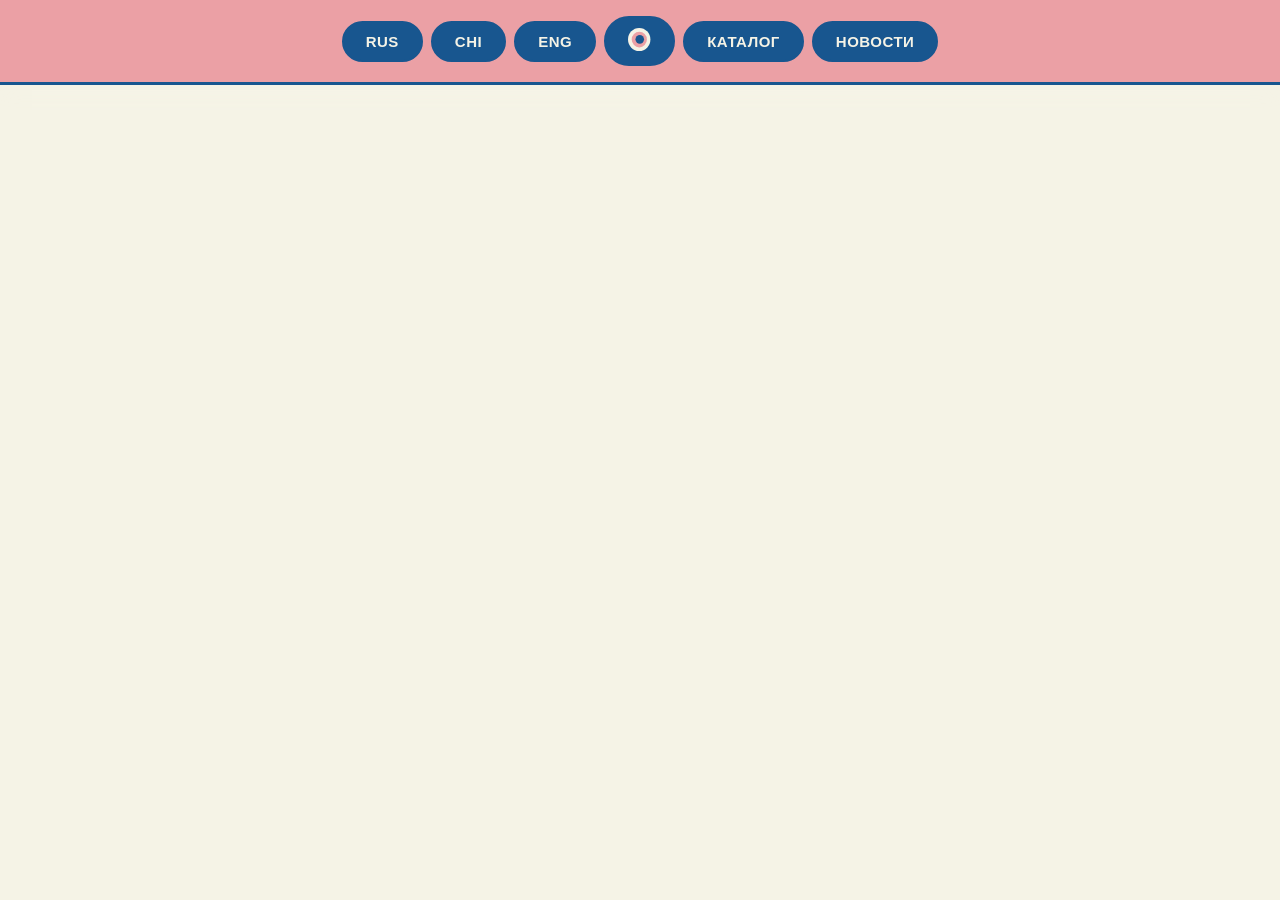
==== index6.html @ 97d3610a "4" ====
<!doctype html>
<html lang="ru">
  <head>
    <meta charset="UTF-8" />
    <meta name="viewport" content="width=device-width, initial-scale=1.0" />
    <title>МАГАЗИН ДЛЯ ИГРУШЕК</title>
    <link rel="stylesheet" href="css/style.css" />
  </head>
</html>
<body>
  <section class="top-bar">
    <div class="container">
      <div class="btn-row">
        <button class="btn-lang" data-lang="ru">RUS</button>
        <button class="btn-lang" data-lang="chi">CHI</button>
        <button class="btn-lang" data-lang="en">ENG</button>
        <button class="btn-lang" id="fontSizeToggle">
          <span><img src="img/Group 684.svg" /></span>
        </button>
        <a href="index3.html" class="btn-main">КАТАЛОГ</a>
        <a href="new4.html" class="btn-main">НОВОСТИ</a>
      </div>
    </div>
  </section>
</body>
---- css/style.css ----
@import "about.css";
@import "script.js";
@import "anim.css";
@import "primpabas.ttf";
@import "font.css";
@import "coms.css";
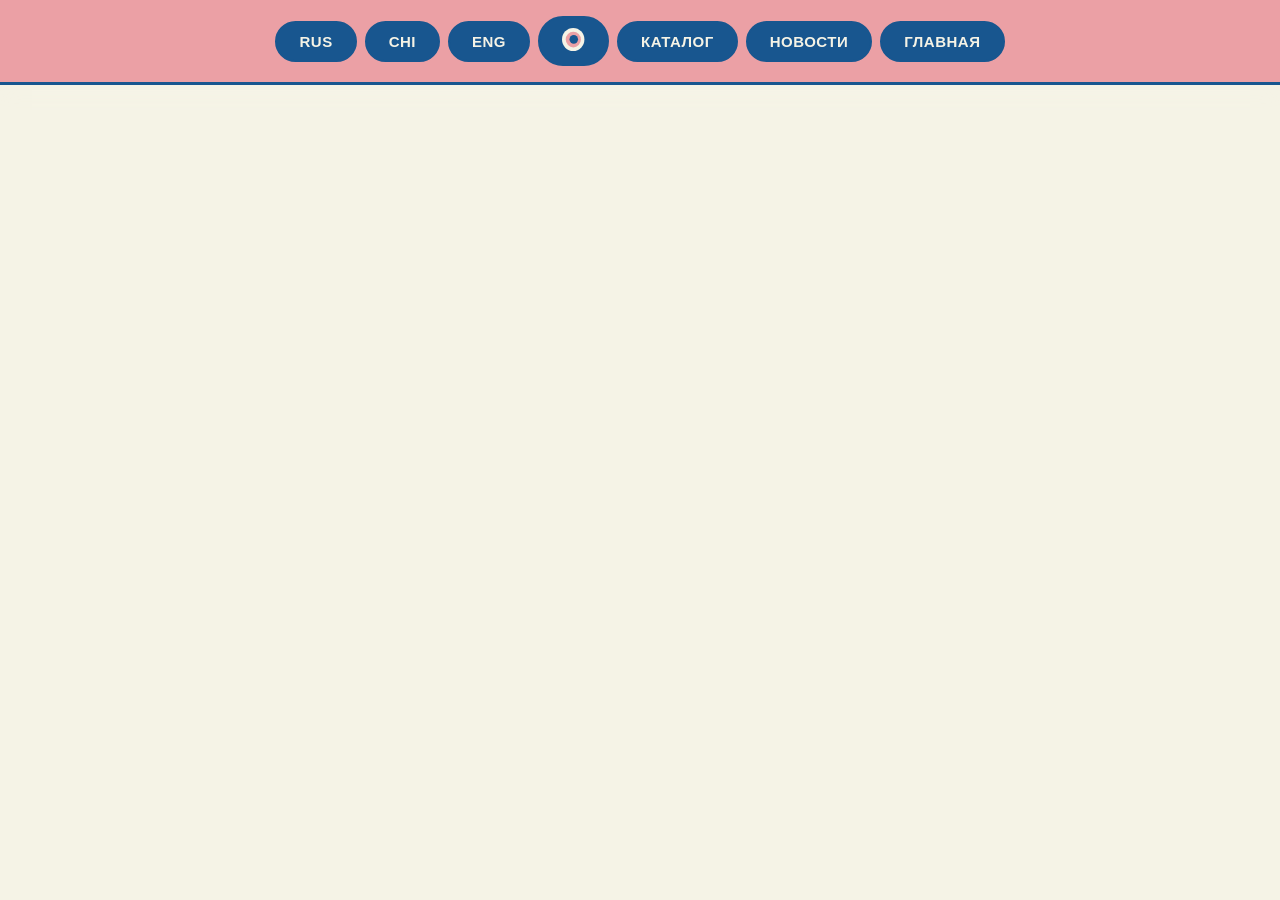
==== commit df429da0: "9" ====
--- a/index6.html
+++ b/index6.html
@@ -17,8 +17,9 @@
         <button class="btn-lang" id="fontSizeToggle">
           <span><img src="img/Group 684.svg" /></span>
         </button>
-        <a href="index3.html" class="btn-main">КАТАЛОГ</a>
+        <a href="inhoues3.html" class="btn-main">КАТАЛОГ</a>
         <a href="new4.html" class="btn-main">НОВОСТИ</a>
+        <a href="index1.html" class="btn-main">ГЛАВНАЯ</a>
       </div>
     </div>
   </section>
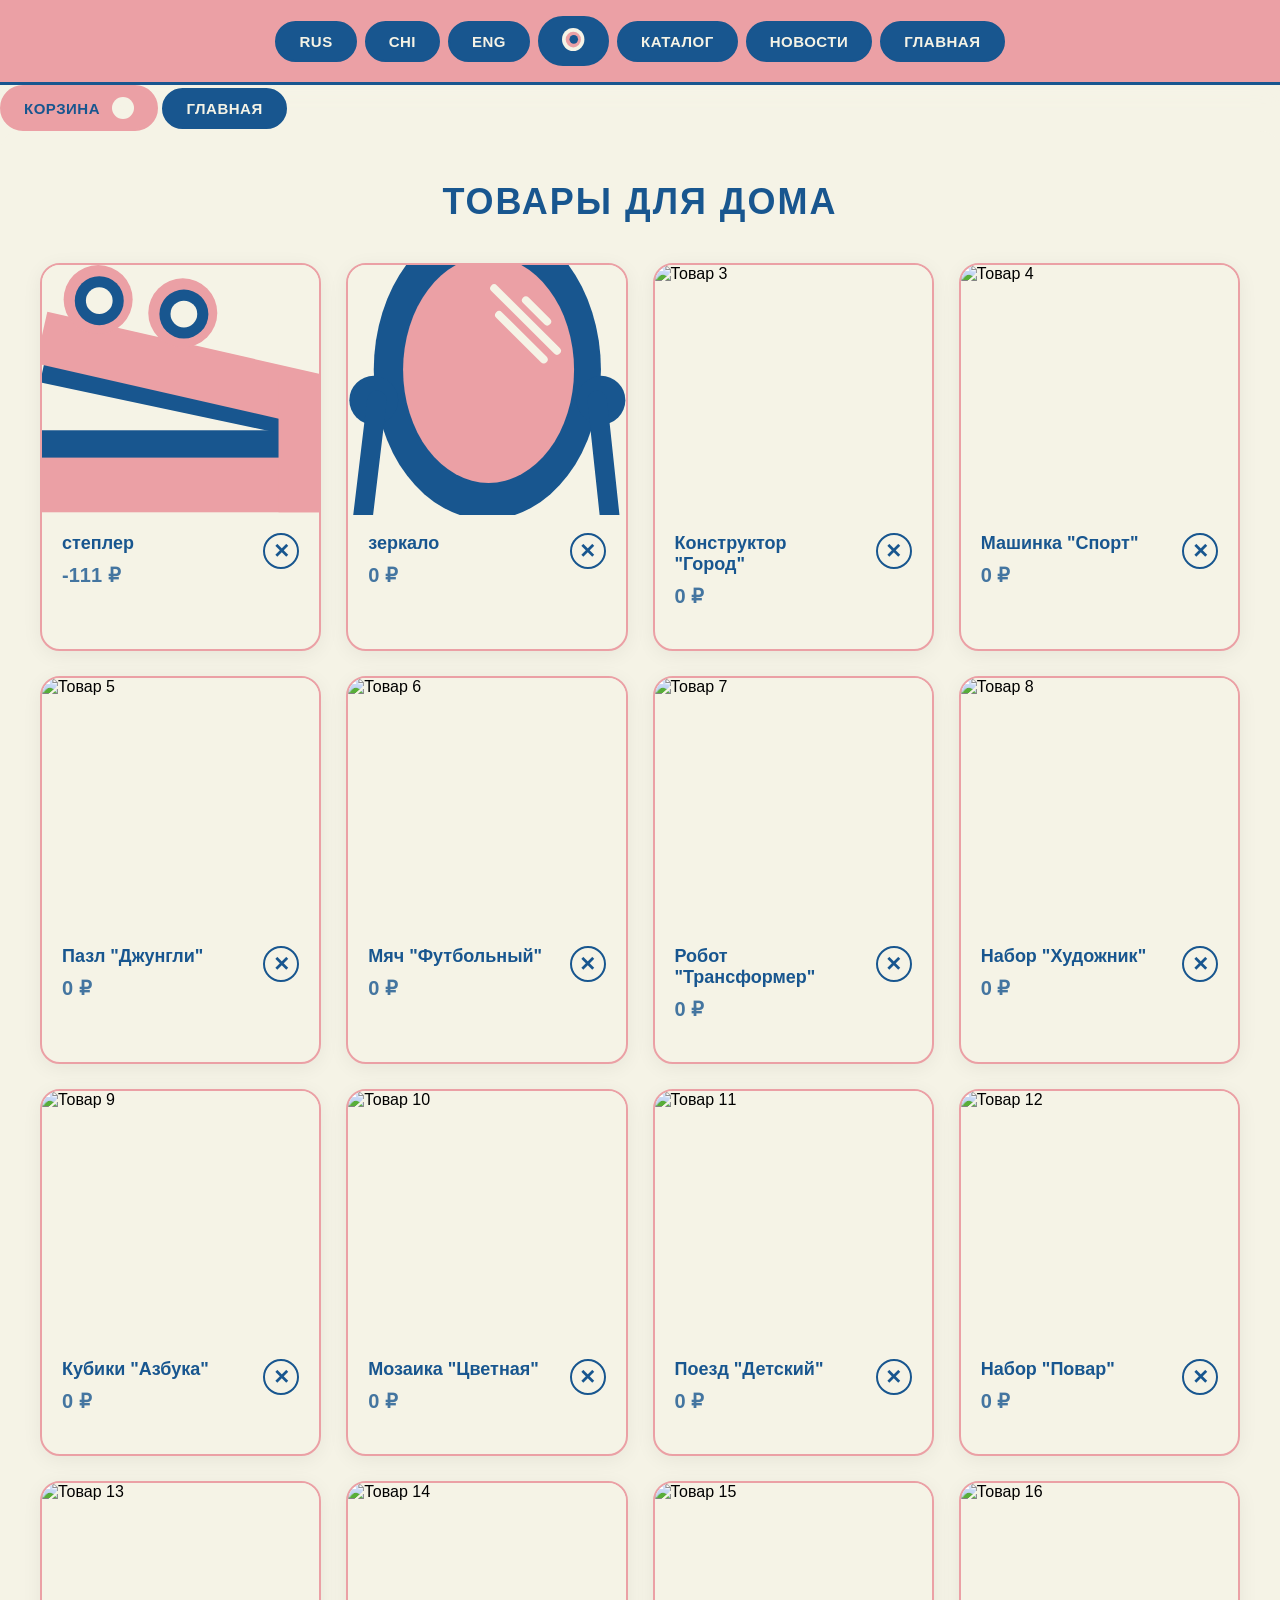
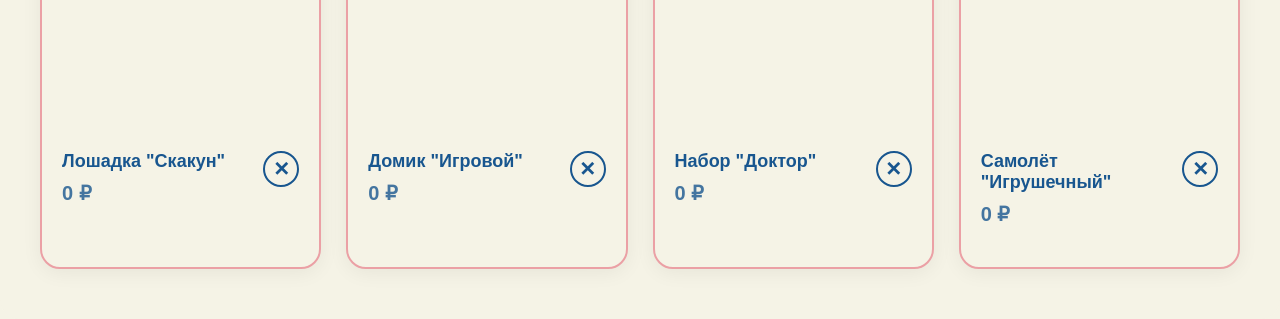
==== commit cebad91d: "10" ====
--- a/index6.html
+++ b/index6.html
@@ -23,4 +23,226 @@
       </div>
     </div>
   </section>
+  <section>
+    <a href="#cart" class="btn-main btn-cart-header">
+      КОРЗИНА
+      <span class="cart-count-header">0</span>
+    </a>
+    <a href="index1.html" class="btn-main">ГЛАВНАЯ</a>
+  </section>
+  <section class="shop-section">
+    <div class="shop-container">
+      <h2 class="shop-title">ТОВАРЫ ДЛЯ ДОМА</h2>
+
+      <div class="shop-grid">
+        <div class="product-card" data-id="1">
+          <div class="product-image">
+            <img src="img/Group 761.svg" alt="Товар 1" />
+          </div>
+          <div class="product-info">
+            <h3 class="product-name">cтеплер</h3>
+            <p class="product-price">-111 ₽</p>
+            <button class="btn-select" data-id="1">
+              <span class="btn-icon">✕</span>
+            </button>
+          </div>
+        </div>
+
+        <div class="product-card" data-id="2">
+          <div class="product-image">
+            <img src="img/toy2.svg" alt="Товар 2" />
+          </div>
+          <div class="product-info">
+            <h3 class="product-name">зеркало</h3>
+            <p class="product-price">0 ₽</p>
+            <button class="btn-select" data-id="2">
+              <span class="btn-icon">✕</span>
+            </button>
+          </div>
+        </div>
+
+        <div class="product-card" data-id="3">
+          <div class="product-image">
+            <img src="img/product3.svg" alt="Товар 3" />
+          </div>
+          <div class="product-info">
+            <h3 class="product-name">Конструктор "Город"</h3>
+            <p class="product-price">0 ₽</p>
+            <button class="btn-select" data-id="3">
+              <span class="btn-icon">✕</span>
+            </button>
+          </div>
+        </div>
+
+        <div class="product-card" data-id="4">
+          <div class="product-image">
+            <img src="img/product4.svg" alt="Товар 4" />
+          </div>
+          <div class="product-info">
+            <h3 class="product-name">Машинка "Спорт"</h3>
+            <p class="product-price">0 ₽</p>
+            <button class="btn-select" data-id="4">
+              <span class="btn-icon">✕</span>
+            </button>
+          </div>
+        </div>
+
+        <div class="product-card" data-id="5">
+          <div class="product-image">
+            <img src="img/product5.svg" alt="Товар 5" />
+          </div>
+          <div class="product-info">
+            <h3 class="product-name">Пазл "Джунгли"</h3>
+            <p class="product-price">0 ₽</p>
+            <button class="btn-select" data-id="5">
+              <span class="btn-icon">✕</span>
+            </button>
+          </div>
+        </div>
+
+        <div class="product-card" data-id="6">
+          <div class="product-image">
+            <img src="img/product6.svg" alt="Товар 6" />
+          </div>
+          <div class="product-info">
+            <h3 class="product-name">Мяч "Футбольный"</h3>
+            <p class="product-price">0 ₽</p>
+            <button class="btn-select" data-id="6">
+              <span class="btn-icon">✕</span>
+            </button>
+          </div>
+        </div>
+
+        <div class="product-card" data-id="7">
+          <div class="product-image">
+            <img src="img/product7.svg" alt="Товар 7" />
+          </div>
+          <div class="product-info">
+            <h3 class="product-name">Робот "Трансформер"</h3>
+            <p class="product-price">0 ₽</p>
+            <button class="btn-select" data-id="7">
+              <span class="btn-icon">✕</span>
+            </button>
+          </div>
+        </div>
+
+        <div class="product-card" data-id="8">
+          <div class="product-image">
+            <img src="img/product8.svg" alt="Товар 8" />
+          </div>
+          <div class="product-info">
+            <h3 class="product-name">Набор "Художник"</h3>
+            <p class="product-price">0 ₽</p>
+            <button class="btn-select" data-id="8">
+              <span class="btn-icon">✕</span>
+            </button>
+          </div>
+        </div>
+
+        <div class="product-card" data-id="9">
+          <div class="product-image">
+            <img src="img/product9.svg" alt="Товар 9" />
+          </div>
+          <div class="product-info">
+            <h3 class="product-name">Кубики "Азбука"</h3>
+            <p class="product-price">0 ₽</p>
+            <button class="btn-select" data-id="9">
+              <span class="btn-icon">✕</span>
+            </button>
+          </div>
+        </div>
+
+        <div class="product-card" data-id="10">
+          <div class="product-image">
+            <img src="img/product10.svg" alt="Товар 10" />
+          </div>
+          <div class="product-info">
+            <h3 class="product-name">Мозаика "Цветная"</h3>
+            <p class="product-price">0 ₽</p>
+            <button class="btn-select" data-id="10">
+              <span class="btn-icon">✕</span>
+            </button>
+          </div>
+        </div>
+
+        <div class="product-card" data-id="11">
+          <div class="product-image">
+            <img src="img/product11.svg" alt="Товар 11" />
+          </div>
+          <div class="product-info">
+            <h3 class="product-name">Поезд "Детский"</h3>
+            <p class="product-price">0 ₽</p>
+            <button class="btn-select" data-id="11">
+              <span class="btn-icon">✕</span>
+            </button>
+          </div>
+        </div>
+
+        <div class="product-card" data-id="12">
+          <div class="product-image">
+            <img src="img/product12.svg" alt="Товар 12" />
+          </div>
+          <div class="product-info">
+            <h3 class="product-name">Набор "Повар"</h3>
+            <p class="product-price">0 ₽</p>
+            <button class="btn-select" data-id="12">
+              <span class="btn-icon">✕</span>
+            </button>
+          </div>
+        </div>
+
+        <div class="product-card" data-id="13">
+          <div class="product-image">
+            <img src="img/product13.svg" alt="Товар 13" />
+          </div>
+          <div class="product-info">
+            <h3 class="product-name">Лошадка "Скакун"</h3>
+            <p class="product-price">0 ₽</p>
+            <button class="btn-select" data-id="13">
+              <span class="btn-icon">✕</span>
+            </button>
+          </div>
+        </div>
+
+        <div class="product-card" data-id="14">
+          <div class="product-image">
+            <img src="img/product14.svg" alt="Товар 14" />
+          </div>
+          <div class="product-info">
+            <h3 class="product-name">Домик "Игровой"</h3>
+            <p class="product-price">0 ₽</p>
+            <button class="btn-select" data-id="14">
+              <span class="btn-icon">✕</span>
+            </button>
+          </div>
+        </div>
+
+        <div class="product-card" data-id="15">
+          <div class="product-image">
+            <img src="img/product15.svg" alt="Товар 15" />
+          </div>
+          <div class="product-info">
+            <h3 class="product-name">Набор "Доктор"</h3>
+            <p class="product-price">0 ₽</p>
+            <button class="btn-select" data-id="15">
+              <span class="btn-icon">✕</span>
+            </button>
+          </div>
+        </div>
+
+        <div class="product-card" data-id="16">
+          <div class="product-image">
+            <img src="img/product16.svg" alt="Товар 16" />
+          </div>
+          <div class="product-info">
+            <h3 class="product-name">Самолёт "Игрушечный"</h3>
+            <p class="product-price">0 ₽</p>
+            <button class="btn-select" data-id="16">
+              <span class="btn-icon">✕</span>
+            </button>
+          </div>
+        </div>
+      </div>
+    </div>
+  </section>
 </body>
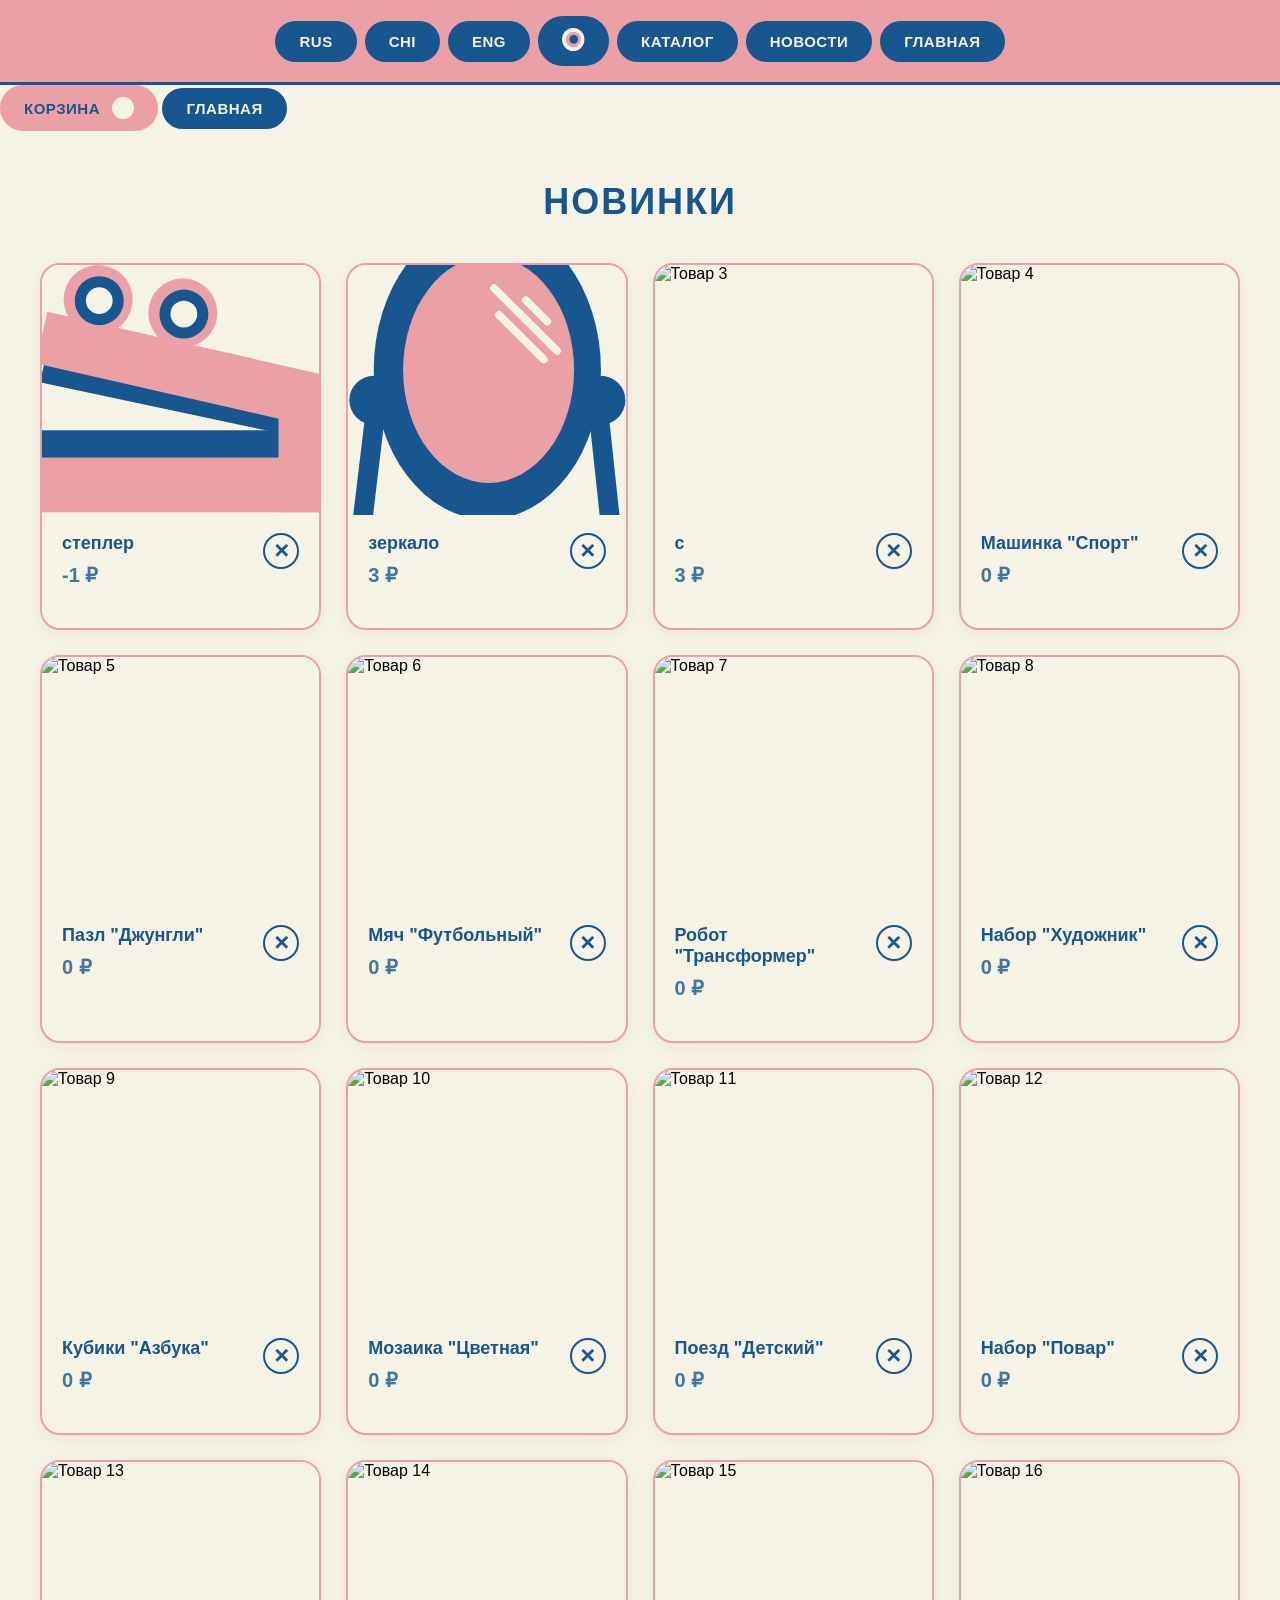
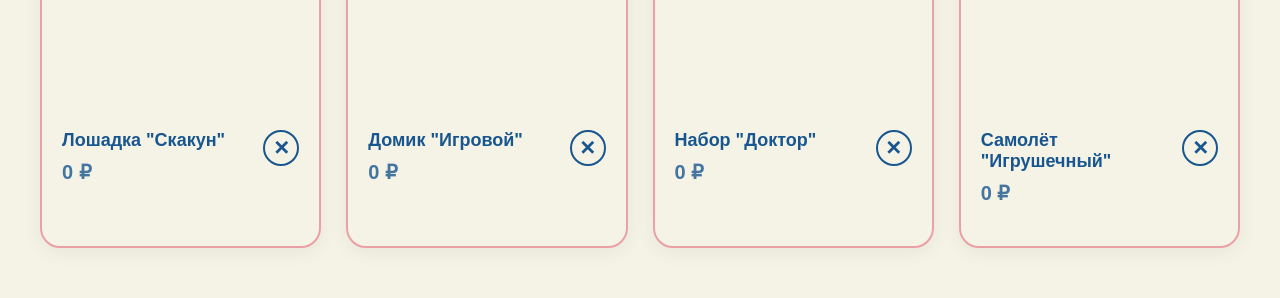
==== commit 64997e3d: "11" ====
--- a/index6.html
+++ b/index6.html
@@ -32,7 +32,7 @@
   </section>
   <section class="shop-section">
     <div class="shop-container">
-      <h2 class="shop-title">ТОВАРЫ ДЛЯ ДОМА</h2>
+      <h2 class="shop-title">НОВИНКИ</h2>
 
       <div class="shop-grid">
         <div class="product-card" data-id="1">
@@ -41,7 +41,7 @@
           </div>
           <div class="product-info">
             <h3 class="product-name">cтеплер</h3>
-            <p class="product-price">-111 ₽</p>
+            <p class="product-price">-1 ₽</p>
             <button class="btn-select" data-id="1">
               <span class="btn-icon">✕</span>
             </button>
@@ -54,7 +54,7 @@
           </div>
           <div class="product-info">
             <h3 class="product-name">зеркало</h3>
-            <p class="product-price">0 ₽</p>
+            <p class="product-price">3 ₽</p>
             <button class="btn-select" data-id="2">
               <span class="btn-icon">✕</span>
             </button>
@@ -66,8 +66,8 @@
             <img src="img/product3.svg" alt="Товар 3" />
           </div>
           <div class="product-info">
-            <h3 class="product-name">Конструктор "Город"</h3>
-            <p class="product-price">0 ₽</p>
+            <h3 class="product-name">с</h3>
+            <p class="product-price">3 ₽</p>
             <button class="btn-select" data-id="3">
               <span class="btn-icon">✕</span>
             </button>
